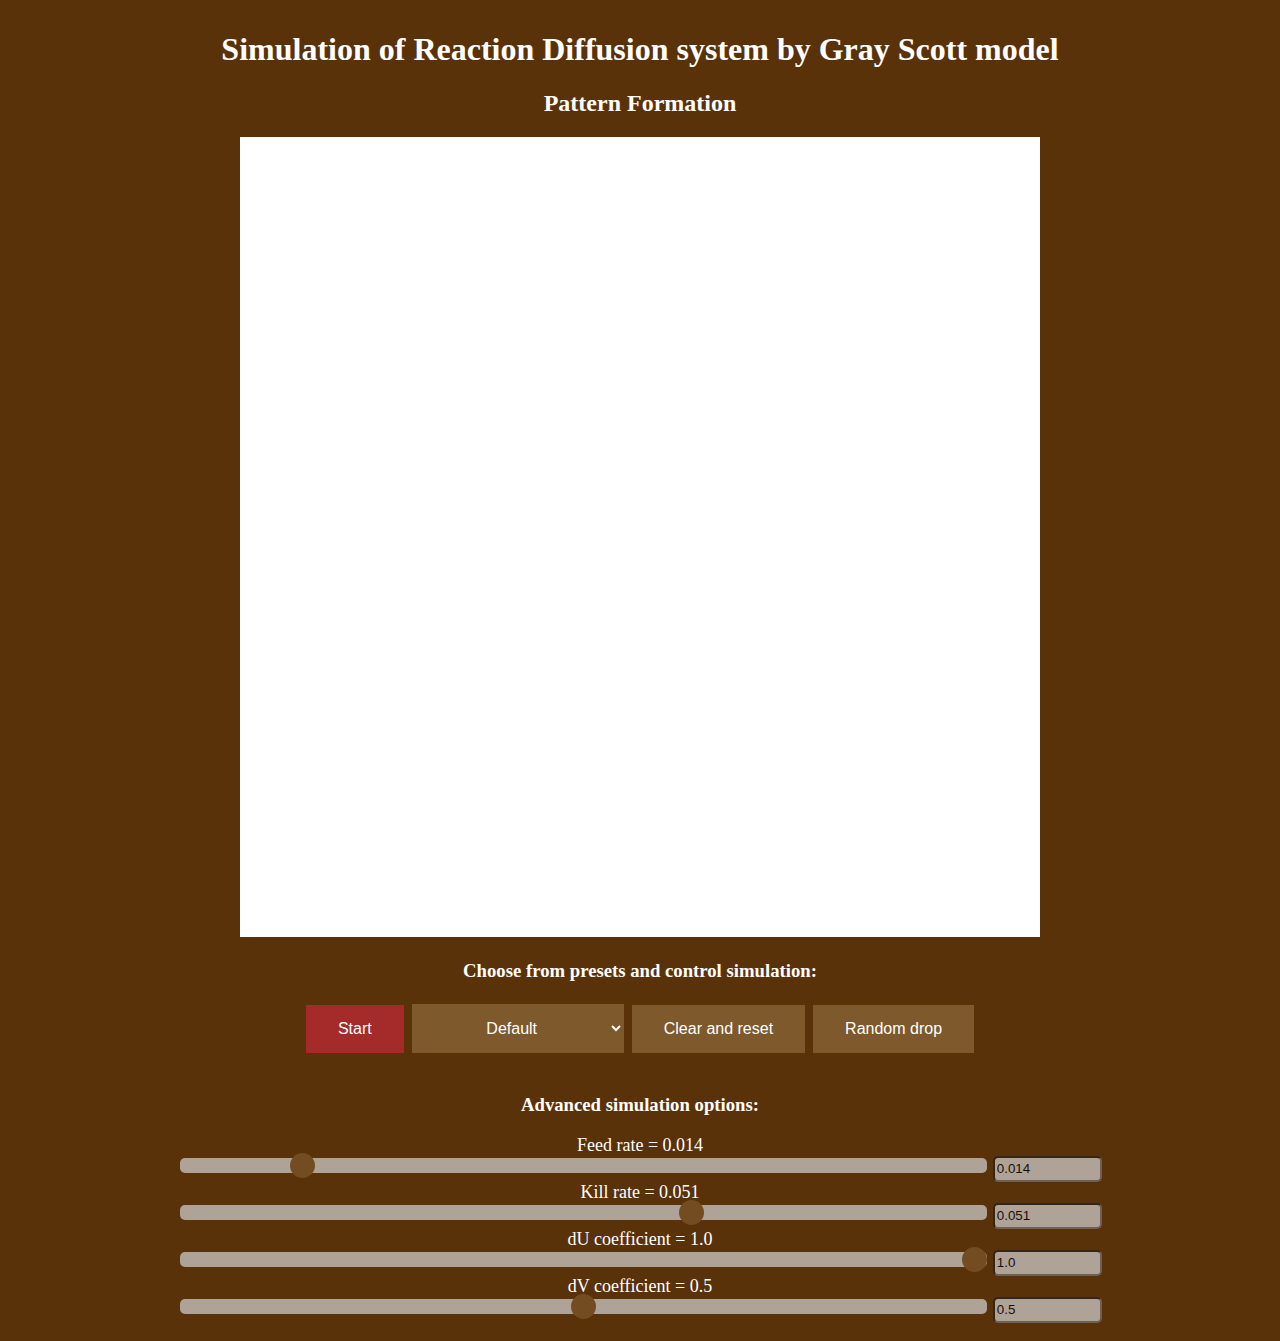
==== index.html @ ab363d38 "Commit changes" ====
<!DOCTYPE html>
<html>

<head>
  <title>Reaction Diffusion Simulation</title>
  <script type="text/javascript" src="simulationGS.js"></script>
  <script src="https://ajax.googleapis.com/ajax/libs/jquery/3.4.1/jquery.min.js"></script>
  <script type="text/javascript" src="p5.min.js"></script>
  <link rel="stylesheet" type="text/css" href="style2.css">
  <meta charset="utf-8">
  <meta name="viewport" content="width=device-width, initial-scale=1.0">

</head>

<body>

  <div id="simulation">
    <h1>Simulation of Reaction Diffusion system by Gray Scott model</h1>
    <h2>Pattern Formation</h2>

    <div id="container">
      <div class="box" id="simulation-frame">
      </div>
    </div>

    <div id="buttons">

    	<h3>Choose from presets and control simulation: </h3>
    	      <button class = "simb" id="startstopButton" type="button" onclick="startstop();" value="Start" style="background-color: brown;">Start</button>

    	<select class = "simb" id="select_presets" onchange="change_type()">
        <option value="default">Default</option>
        <option value="Waves">Waves</option>
        <option value="Chaos">Chaos</option>
        <option value="Spots and Loops">Spots and Loops</option>
        <option value="Moving Spots">Moving Spots</option>
        <option value="Chaos and Holes">Chaos and Holes</option>
        <option value="Mazes">Mazes</option>
        <option value="Holes">Holes</option>
        <option value="Pulsating Solitons">Pulsating Solitons</option>
        <option value="Solitons">Solitons</option>
      </select>
      <button class = "simb" id="resetButton" type="button" onclick="reset();">Clear and reset</button>
      <button class = "simb" id="btn_random" onclick="random_dot();">Random drop</button>
      




    </div>
<br>
    <div id="controls">
    	<h3>Advanced simulation options: </h3>
    	<span
        id="feed-rate-value"> Feed rate = 0.014 </span><br>
      <input class="slider" type="range" id="feed-rate" value="0.014" min="0.000" max="0.100" step="0.001" oninput="changef();">
        <input type="number" id="feed-rate1" class="numberinput" value="0.014" min="0.000" max="0.100" step="0.001" oninput="changeff();">

		<br>
      <span
        id="kill-rate-value"> Kill rate = 0.051 </span><br>
      <input class="slider" type="range" id="kill-rate" value="0.051" min="0.000" max="0.080" step="0.001" oninput="changek();">
              <input type="number" id="kill-rate1" class="numberinput" value="0.051" min="0.000" max="0.080" step="0.001" oninput="changekk();">
<br>
      <span
        id="dU-value"> dU coefficient = 1.0 </span><br>
      <input class="slider" type="range" id="dU" value="1.0" min="0.000" max="1.00" step="0.001" oninput="changedU();">
              <input type="number" id="dU1" class="numberinput" value="1.0" min="0.000" max="1.00" step="0.001" oninput="changedUu();">
<br>
      <span
        id="dV-value"> dV coefficient = 0.5 </span><br>
      <input class="slider" type="range" id="dV" value="0.5" min="0.000" max="1.00" step="0.001" oninput="changedV();">
              <input type="number" id="dV1" class="numberinput" value="0.5" min="0.000" max="1.00" step="0.001" oninput="changedVv();">
<br>




    </div>
</body>

</html>
---- style2.css ----
html
{

	text-align: center;
	justify-content: center;
	background: rgba(90,50,10,1);
  	scroll-behavior: smooth;
  	 margin: auto;
  	width: 80%;
  	padding: 10px;
  }
h1,h2,h3 {
  color: #fff;
}

span {
		color: #fff;
		font-size: large;

}

.simb {
  background-color: rgba(126,89,44,1);
  border: none;
  color: white;
  padding: 15px 32px;
  text-align: center;
  text-decoration: none;
  display: inline-block;
  font-size: 16px;
  margin: 4px 2px;
  cursor: pointer;

}
.numberinput {
 -webkit-appearance: none;
  width: 10%;
    height: 20px;
  border-radius: 5px;  
  background: #d3d3d3;
  outline: none;
  opacity: 0.7;

}

.slider {
  -webkit-appearance: none;
  width: 80%;
  height: 15px;
  border-radius: 5px;  
  background: #d3d3d3;
  outline: none;
  opacity: 0.7;
  -webkit-transition: .2s;
  transition: opacity .2s;
}

.slider::-webkit-slider-thumb {
  -webkit-appearance: none;
  appearance: none;
  width: 25px;
  height: 25px;
  border-radius: 50%; 
  background: rgba(126,89,44,1);
  cursor: pointer;
}

.slider::-moz-range-thumb {
  width: 25px;
  height: 25px;
  border-radius: 50%;
  background: rgba(126,89,44,1);
  cursor: pointer;
}
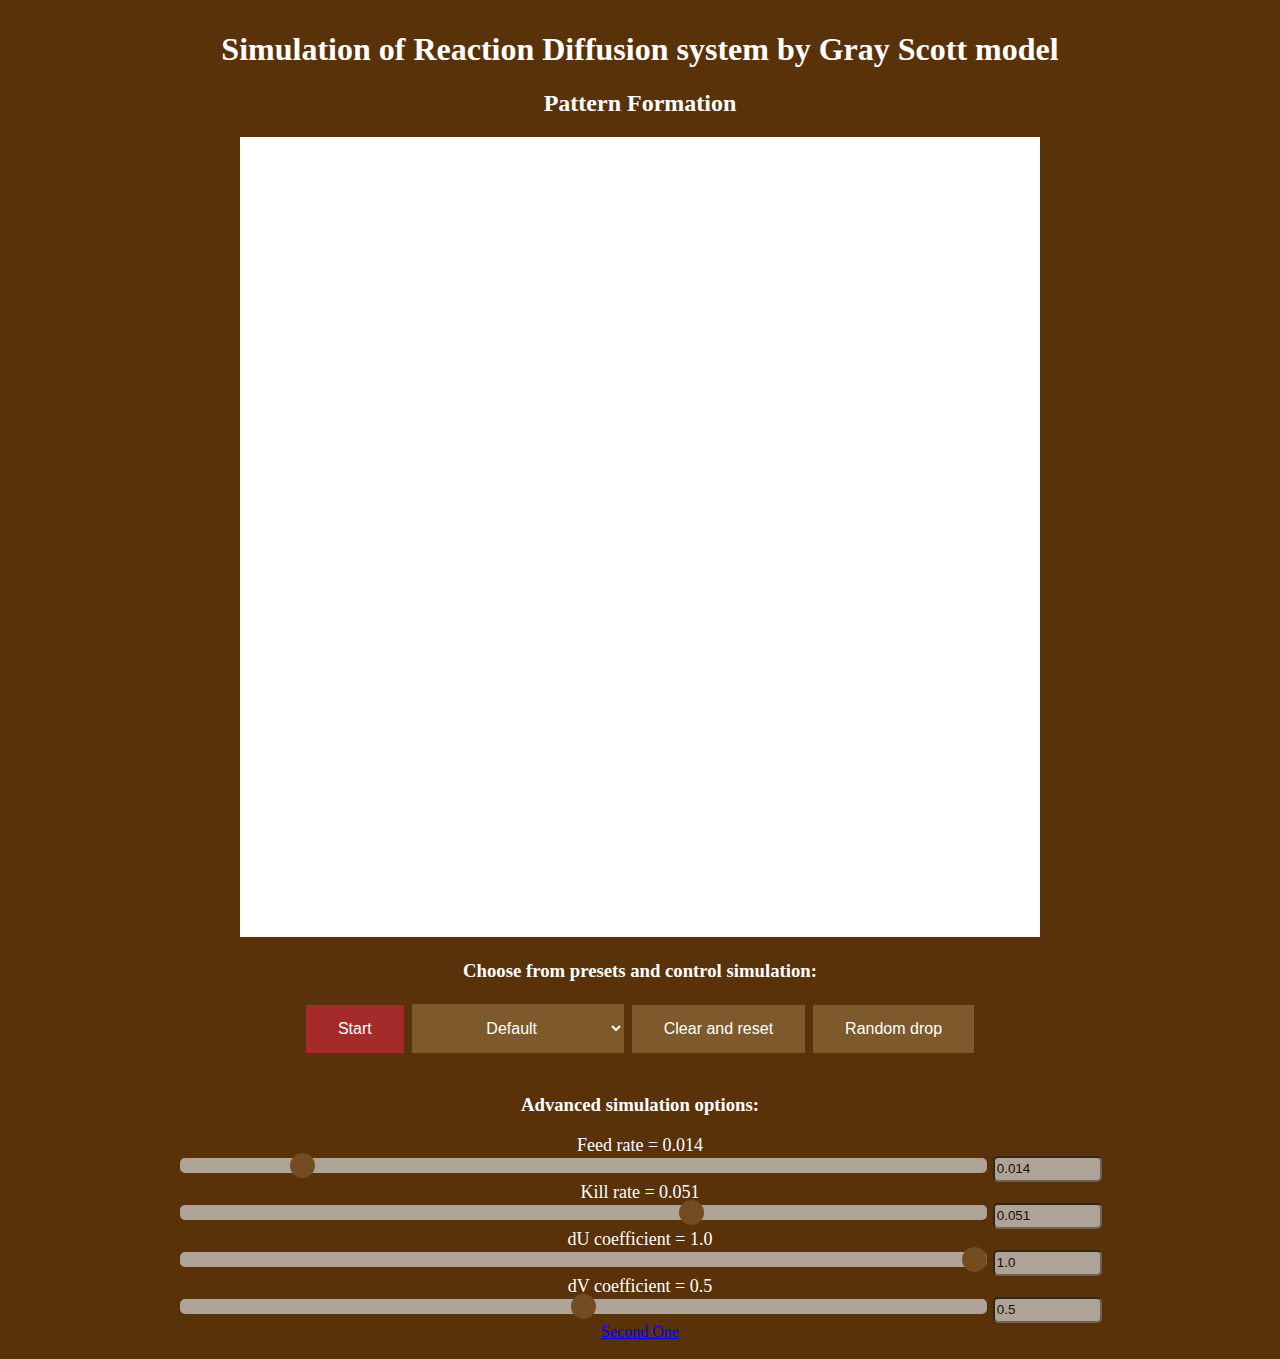
==== commit e3c96cf5: "Update index.html" ====
--- a/index.html
+++ b/index.html
@@ -72,11 +72,8 @@
       <input class="slider" type="range" id="dV" value="0.5" min="0.000" max="1.00" step="0.001" oninput="changedV();">
               <input type="number" id="dV1" class="numberinput" value="0.5" min="0.000" max="1.00" step="0.001" oninput="changedVv();">
 <br>
-
-
-
-
     </div>
+	   <a href="strakna.html">Second One</a> 
 </body>
 
-</html>+</html>
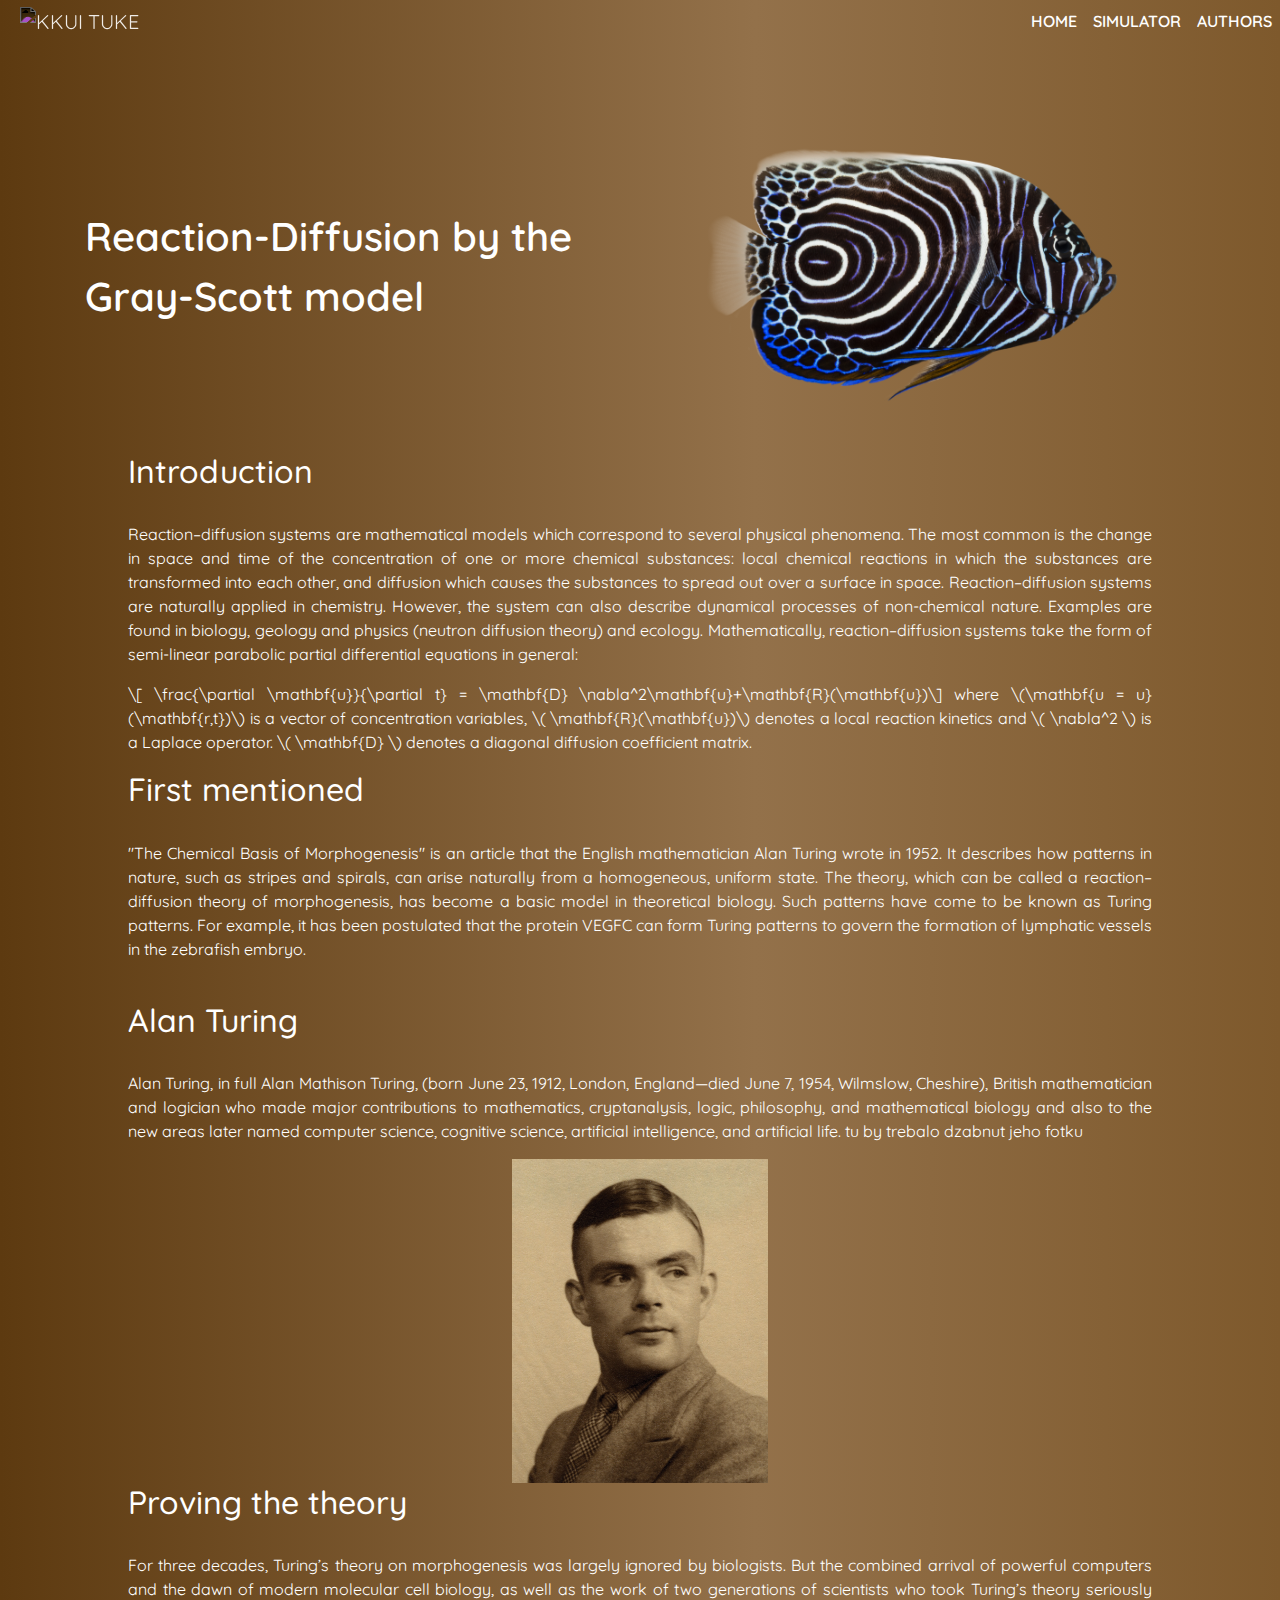
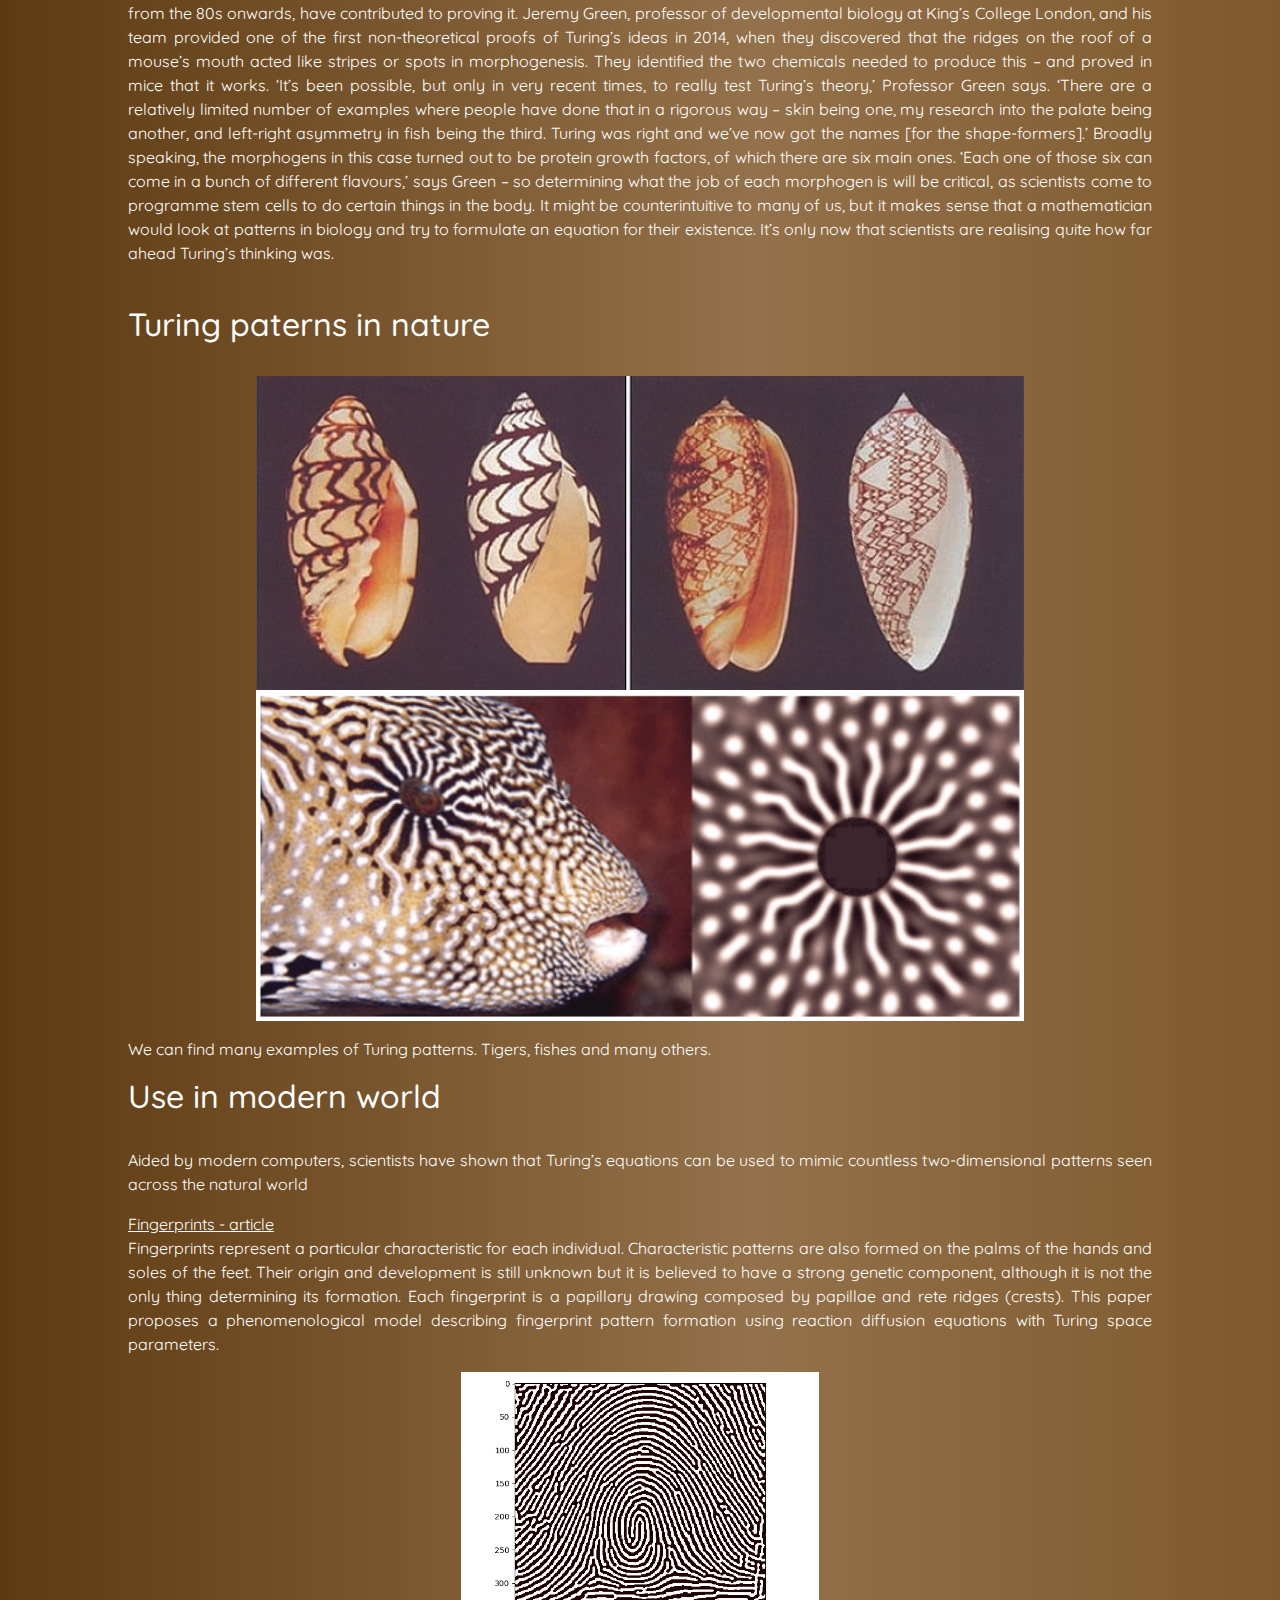
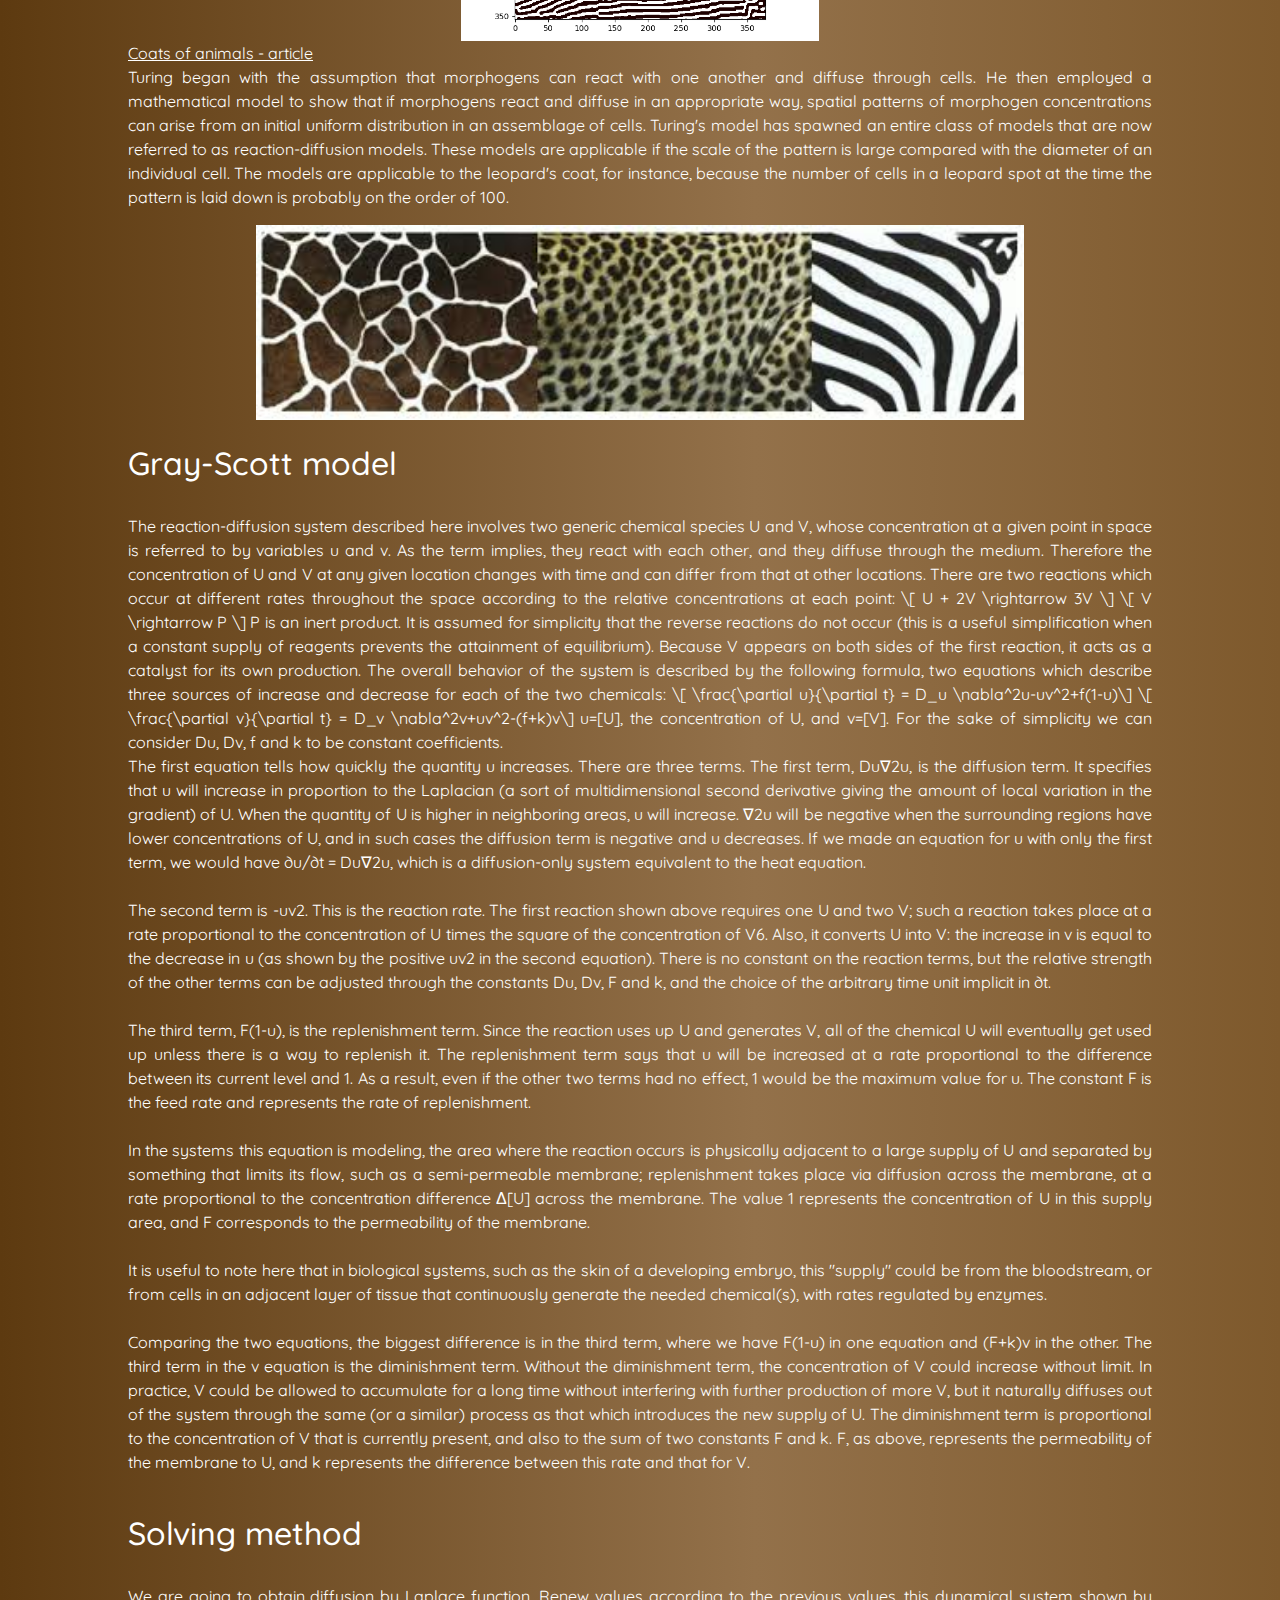
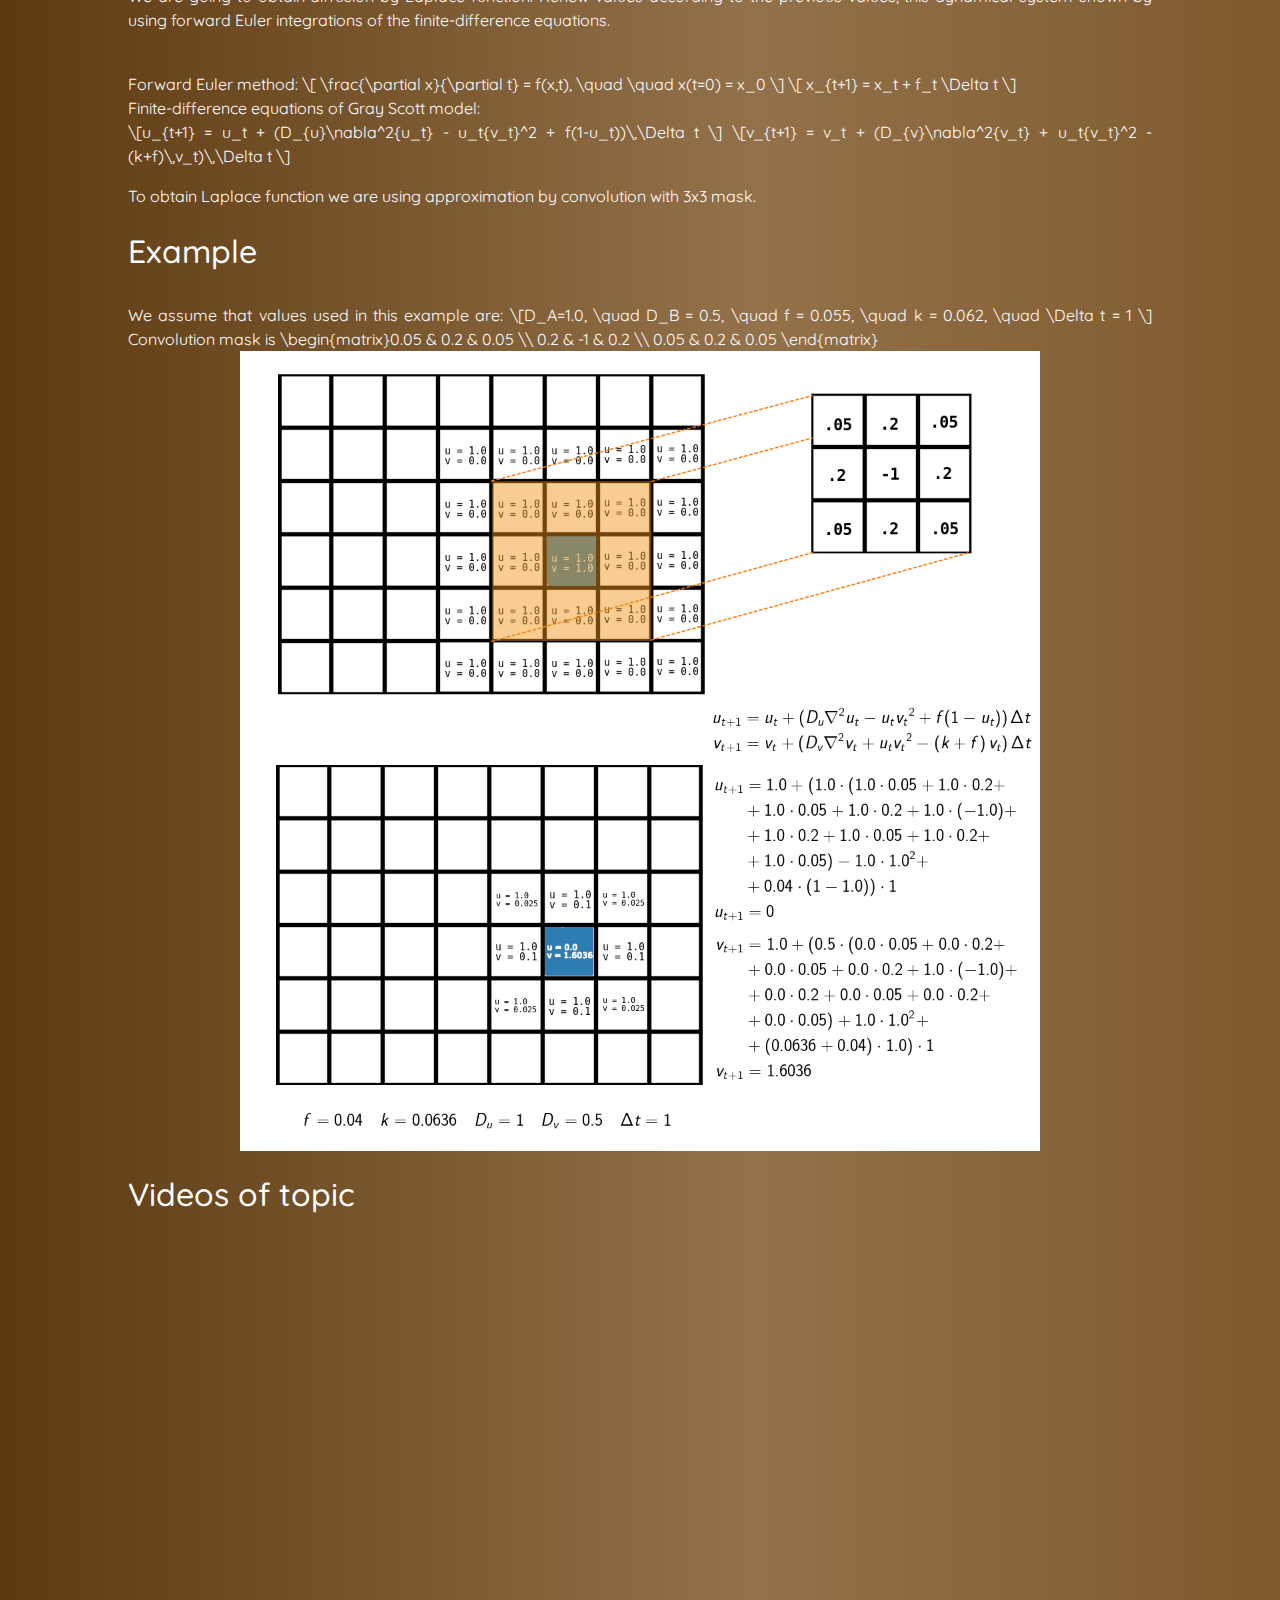
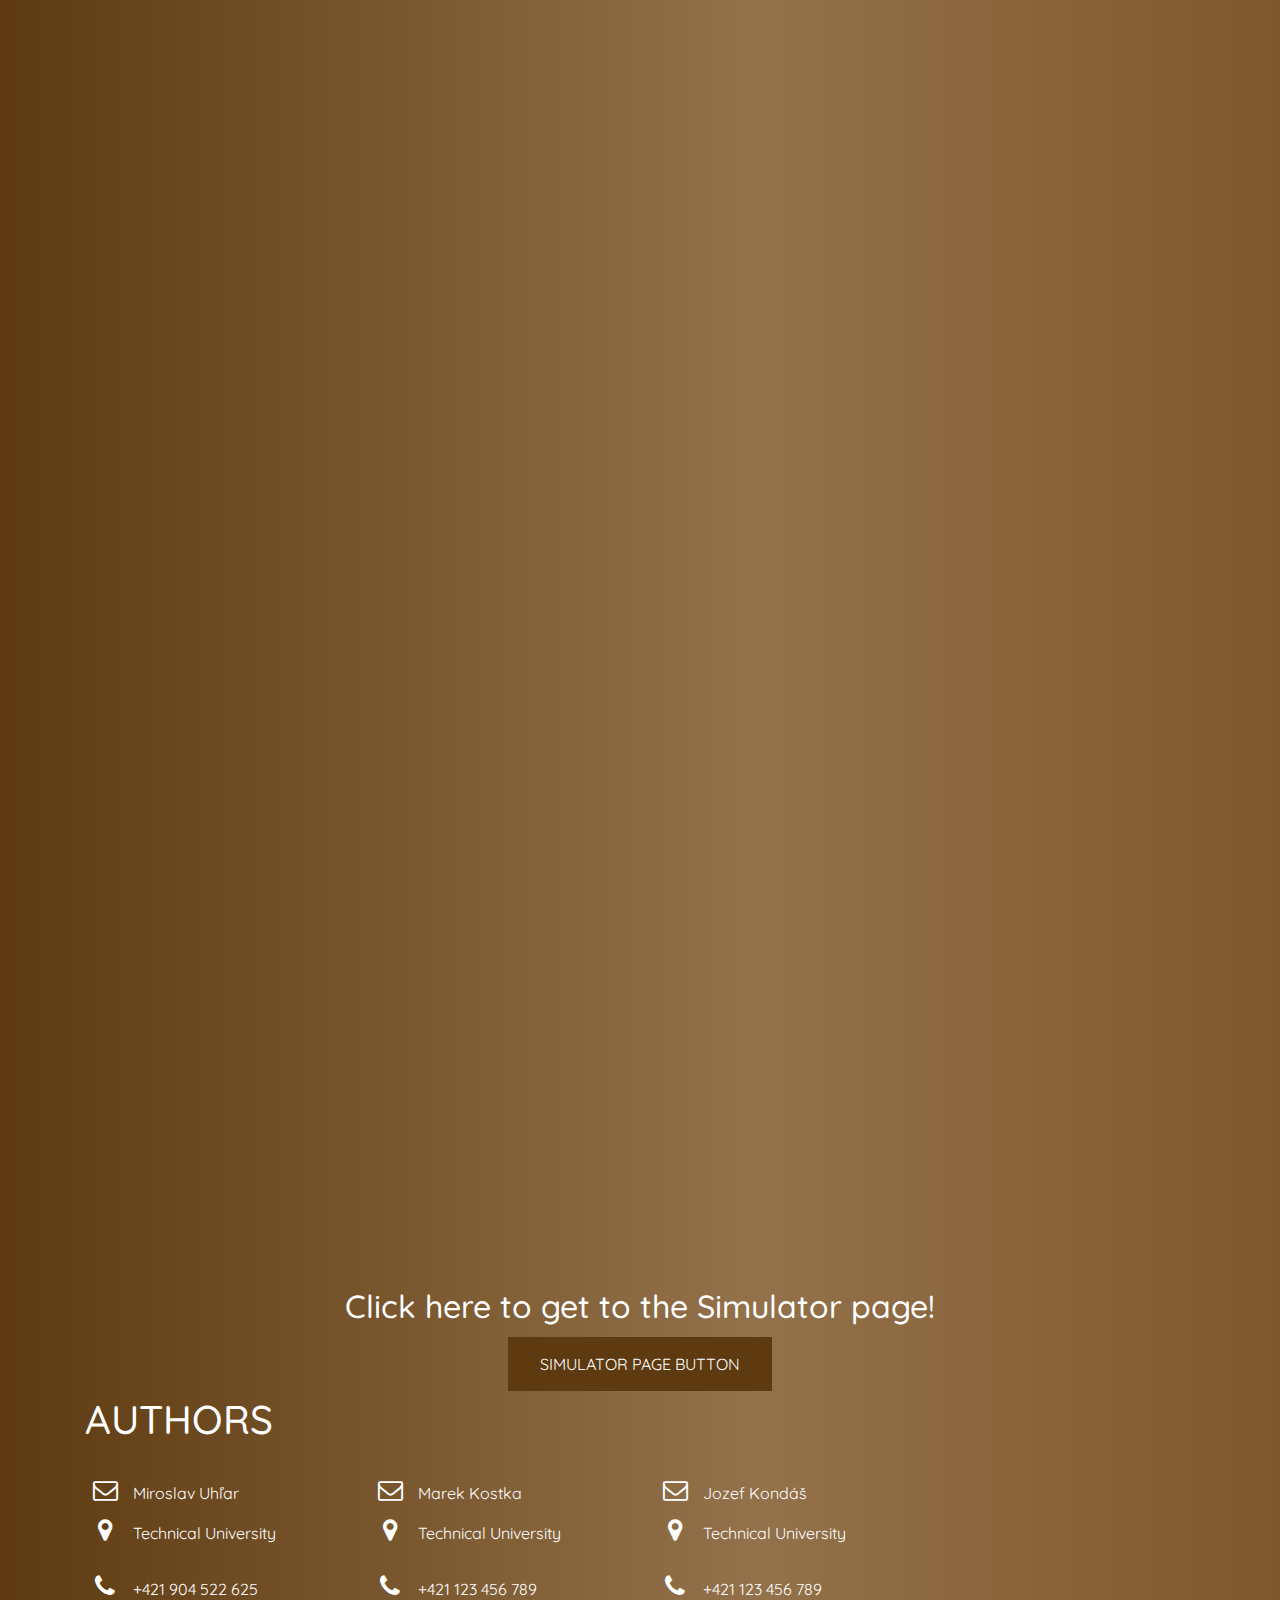
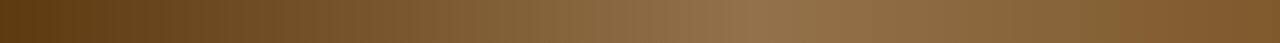
==== commit b53fe2aa: "Add files via upload" ====
--- a/index.html
+++ b/index.html
@@ -1,79 +1,367 @@
 <!DOCTYPE html>
-<html>
+<html lang="en">
 
 <head>
-  <title>Reaction Diffusion Simulation</title>
-  <script type="text/javascript" src="simulationGS.js"></script>
-  <script src="https://ajax.googleapis.com/ajax/libs/jquery/3.4.1/jquery.min.js"></script>
-  <script type="text/javascript" src="p5.min.js"></script>
-  <link rel="stylesheet" type="text/css" href="style2.css">
+  <title>Reaction-Diffusion model</title>
+  <link href="https://fonts.googleapis.com/css2?family=Sarpanch:wght@600&display=swap" rel="stylesheet">
   <meta charset="utf-8">
-  <meta name="viewport" content="width=device-width, initial-scale=1.0">
+  <meta name="viewport" content="width=device-width, initial-scale=1, shrink-to-fit=no">
+  <meta name="description" content="Translate and analyze text with Azure Cognitive Services.">
+  <link rel="stylesheet" type="text/css" href="styles/style.css">
+  <link rel="stylesheet" href="https://stackpath.bootstrapcdn.com/bootstrap/4.4.1/css/bootstrap.min.css">
+  <script src="https://code.jquery.com/jquery-3.4.1.slim.min.js"></script>
+  <script src="https://stackpath.bootstrapcdn.com/bootstrap/4.4.1/js/bootstrap.min.js"></script>
+  <link href="https://stackpath.bootstrapcdn.com/font-awesome/4.7.0/css/font-awesome.min.css" rel="stylesheet">
+  <link rel="preconnect" href="https://fonts.googleapis.com">
+  <link rel="preconnect" href="https://fonts.gstatic.com" crossorigin>
+  <link href="https://fonts.googleapis.com/css2?family=Cormorant:wght@300&family=Quicksand:wght@500&display=swap"
+    rel="stylesheet">
+
+  <script src="https://polyfill.io/v3/polyfill.min.js?features=es6"></script>
+  <script id="MathJax-script" async src="https://cdn.jsdelivr.net/npm/mathjax@3/es5/tex-mml-chtml.js">
+  </script>
+  <script src="https://cdn.jsdelivr.net/npm/p5@1.4.0/lib/p5.js"></script>
+
+
+
 
 </head>
 
 <body>
-
-  <div id="simulation">
-    <h1>Simulation of Reaction Diffusion system by Gray Scott model</h1>
-    <h2>Pattern Formation</h2>
-
-    <div id="container">
-      <div class="box" id="simulation-frame">
+  <section id="nav-bar">
+
+    <nav class="navbar navbar-expand-lg navbar-light">
+      <a class="navbar-brand" href="#"><img
+          src="https://kkui.fei.tuke.sk/wp-content/uploads/2019/07/logo_kkui-1024x356.png"
+          style="max-height: 40px;filter: grayscale(50%);filter: invert(100%);" alt="KKUI TUKE"></a>
+      <button class="navbar-toggler" type="button" data-toggle="collapse" data-target="#navbarNav"
+        aria-controls="navbarNav" aria-expanded="false" aria-label="Toggle navigation">
+        <i class="fa fa-bars"></i>
+      </button>
+      <div class="collapse navbar-collapse" id="navbarNav">
+        <ul class="navbar-nav ml-auto">
+          <li class="nav-item">
+            <a class="nav-link" href="#banner">HOME</a>
+          </li>
+          <li class="nav-item">
+            <a class="nav-link" href="simulator.html">SIMULATOR</a>
+          </li>
+          <li class="nav-item">
+            <a class="nav-link" href="#footer">AUTHORS</a>
+          </li>
+        </ul>
+      </div>
+    </nav>
+  </section>
+
+  <!-----------banner---------->
+
+  <section id="banner">
+    <div class="container">
+      <div class="row">
+        <div class="col-md-6">
+          <p class="promo-title">Reaction-Diffusion by the Gray-Scott model</p>
+
+
+        </div>
+        <div class="col-md-6 text-center';">
+          <img src="images/hello1.png" class="img_fluid" style="max-width: 100%" HSPACE="5" VSPACE="10">
+        </div>
       </div>
     </div>
-
-    <div id="buttons">
-
-    	<h3>Choose from presets and control simulation: </h3>
-    	      <button class = "simb" id="startstopButton" type="button" onclick="startstop();" value="Start" style="background-color: brown;">Start</button>
-
-    	<select class = "simb" id="select_presets" onchange="change_type()">
-        <option value="default">Default</option>
-        <option value="Waves">Waves</option>
-        <option value="Chaos">Chaos</option>
-        <option value="Spots and Loops">Spots and Loops</option>
-        <option value="Moving Spots">Moving Spots</option>
-        <option value="Chaos and Holes">Chaos and Holes</option>
-        <option value="Mazes">Mazes</option>
-        <option value="Holes">Holes</option>
-        <option value="Pulsating Solitons">Pulsating Solitons</option>
-        <option value="Solitons">Solitons</option>
-      </select>
-      <button class = "simb" id="resetButton" type="button" onclick="reset();">Clear and reset</button>
-      <button class = "simb" id="btn_random" onclick="random_dot();">Random drop</button>
-      
-
-
-
-
+    <div class="abstract">
+      <h2>Introduction</h2>
+      <br>
+      <p>
+        Reaction–diffusion systems are mathematical models which correspond to several physical phenomena. The most
+        common is the change in space and time of the concentration of one or more chemical substances: local chemical
+        reactions in which the substances are transformed into each other, and diffusion which causes the substances to
+        spread out over a surface in space.
+
+        Reaction–diffusion systems are naturally applied in chemistry. However, the system can also describe dynamical
+        processes of non-chemical nature. Examples are found in biology, geology and physics (neutron diffusion theory)
+        and ecology. Mathematically, reaction–diffusion systems take the form of semi-linear parabolic partial
+        differential equations in general:
+      </p>
+
+      <p> \[ \frac{\partial \mathbf{u}}{\partial t} = \mathbf{D} \nabla^2\mathbf{u}+\mathbf{R}(\mathbf{u})\]
+        where \(\mathbf{u = u}(\mathbf{r,t})\) is a vector of concentration variables, \( \mathbf{R}(\mathbf{u})\)
+        denotes a local reaction kinetics and \( \nabla^2 \) is a Laplace operator. \( \mathbf{D} \) denotes a diagonal
+        diffusion coefficient matrix.
+      </p>
+      <h2>First mentioned</h2>
+      <br>
+      <p>
+        "The Chemical Basis of Morphogenesis" is an article that the English mathematician Alan Turing wrote in 1952. It
+        describes how patterns in nature, such as stripes and spirals, can arise naturally from a homogeneous, uniform
+        state. The theory, which can be called a reaction–diffusion theory of morphogenesis, has become a basic model in
+        theoretical biology. Such patterns have come to be known as Turing patterns. For example, it has been postulated
+        that the protein VEGFC can form Turing patterns to govern the formation of lymphatic vessels in the zebrafish
+        embryo.
+
+      </p>
+      <br>
+      <h2>Alan Turing</h2><br>
+      <p>
+        Alan Turing, in full Alan Mathison Turing, (born June 23, 1912, London, England—died June 7, 1954, Wilmslow,
+        Cheshire), British mathematician and logician who made major contributions to mathematics, cryptanalysis, logic,
+        philosophy, and mathematical biology and also to the new areas later named computer science, cognitive science,
+        artificial intelligence, and artificial life. tu by trebalo dzabnut jeho fotku
+      </p>
+      <img src="images/alan.jpg" alt="Example" style="display: block; margin-right: auto; margin-left: auto" ;
+        float=left-right width=25% height=25%>
+
+
+
+      <h2>Proving the theory</h2>
+      <br>
+      <p>
+        For three decades, Turing’s theory on morphogenesis was largely ignored by biologists. But the combined arrival
+        of powerful computers and the dawn of modern molecular cell biology, as well as the work of two generations of
+        scientists who took Turing’s theory seriously from the 80s onwards, have contributed to proving it.
+
+        Jeremy Green, professor of developmental biology at King’s College London, and his team provided one of the
+        first non-theoretical proofs of Turing’s ideas in 2014, when they discovered that the ridges on the roof of a
+        mouse’s mouth acted like stripes or spots in morphogenesis. They identified the two chemicals needed to produce
+        this – and proved in mice that it works.
+
+        ‘It’s been possible, but only in very recent times, to really test Turing’s theory,’ Professor Green says.
+        ‘There are a relatively limited number of examples where people have done that in a rigorous way – skin being
+        one, my research into the palate being another, and left-right asymmetry in fish being the third. Turing was
+        right and we’ve now got the names [for the shape-formers].’ Broadly speaking, the morphogens in this case turned
+        out to be protein growth factors, of which there are six main ones. ‘Each one of those six can come in a bunch
+        of different flavours,’ says Green – so determining what the job of each morphogen is will be critical, as
+        scientists come to programme stem cells to do certain things in the body.
+
+        It might be counterintuitive to many of us, but it makes sense that a mathematician would look at patterns in
+        biology and try to formulate an equation for their existence. It’s only now that scientists are realising quite
+        how far ahead Turing’s thinking was.
+      </p><br>
+      <h2> Turing paterns in nature </h2>
+      <br>
+      <img src="images/nature.jpg" alt="Example" style="display: block; margin-right: auto; margin-left: auto" ;
+        float=left-right width=75% height=75%>
+      <p>
+
+        <img src="images/nature1.png" alt="Example" style="display: block; margin-right: auto; margin-left: auto" ;
+          float=left-right width=75% height=75%>
+      <p>
+        We can find many examples of Turing patterns. Tigers, fishes and many others.
+        <!-- Tu by som natrepal zopar fotiek aby to nebolo iba samy text.
+  </p> -->
+      <h2> Use in modern world </h2><br>
+      <p>
+        Aided by modern computers, scientists have shown that Turing’s equations can be used to mimic countless
+        two-dimensional patterns seen across the natural world
+      </p>
+
+      <u> <a href="https://www.ncbi.nlm.nih.gov/pmc/articles/PMC3141687/pdf/1742-4682-8-24.pdf"
+          target="_blank">Fingerprints - article</a> </u> <br>
+      <p>Fingerprints represent a particular characteristic for each individual.
+        Characteristic patterns are also formed on the palms of the hands and soles of the
+        feet. Their origin and development is still unknown but it is believed to have a
+        strong genetic component, although it is not the only thing determining its
+        formation. Each fingerprint is a papillary drawing composed by papillae and rete
+        ridges (crests). This paper proposes a phenomenological model describing fingerprint
+        pattern formation using reaction diffusion equations with Turing space parameters.</p>
+
+
+      <img src="images/finger.png" alt="Example" style="display: block; margin-right: auto; margin-left: auto" ;
+        float=left-right width=35% height=35%>
+
+      <u> <a href="https://www.crm.umontreal.ca/~durand/Murray-Sc.Am.pdf" target="_blank">Coats of animals - article</a>
+      </u>
+      <p>Turing began with the assumption
+        that morphogens can react with one
+        another and diffuse through cells. He
+        then employed a mathematical model
+        to show that if morphogens react and
+        diffuse in an appropriate way, spatial
+        patterns of morphogen concentrations can arise from an initial
+        uniform distribution in an assemblage of cells. Turing's model has
+        spawned an entire class of models
+        that are now referred to as
+        reaction-diffusion models. These
+        models are applicable if the scale of
+        the pattern is large compared with the
+        diameter of an individual cell. The
+        models are applicable to the leopard's
+        coat, for instance, because the
+        number of cells in a leopard spot at
+        the time the pattern is laid down is
+        probably on the order of 100. </p>
+
+      <img src="images/coats.jfif" alt="Example" style="display: block; margin-right: auto; margin-left: auto" ;
+        float=left-right width=75% height=75%>
+
+
+
+
+
+
+
+
+
+
+      <br>
+      <h2>Gray-Scott model</h2>
+      <br>
+      <p>
+        The reaction-diffusion system described here involves two generic chemical species U and V, whose concentration
+        at a given point in space is referred to by variables u and v. As the term implies, they react with each other,
+        and they diffuse through the medium. Therefore the concentration of U and V at any given location changes with
+        time and can differ from that at other locations.
+
+        There are two reactions which occur at different rates throughout the space according to the relative
+        concentrations at each point:
+        \[ U + 2V \rightarrow 3V \]
+        \[ V \rightarrow P \]
+
+        P is an inert product. It is assumed for simplicity that the reverse reactions do not occur (this is a useful
+        simplification when a constant supply of reagents prevents the attainment of equilibrium). Because V appears on
+        both sides of the first reaction, it acts as a catalyst for its own production.
+
+        The overall behavior of the system is described by the following formula, two equations which describe three
+        sources of increase and decrease for each of the two chemicals:
+
+
+        \[ \frac{\partial u}{\partial t} = D_u \nabla^2u-uv^2+f(1-u)\]
+        \[ \frac{\partial v}{\partial t} = D_v \nabla^2v+uv^2-(f+k)v\]
+
+        u=[U], the concentration of U, and v=[V]. For the sake of simplicity we can consider Du, Dv, f and k to be
+        constant coefficients.
+        <br>
+        The first equation tells how quickly the quantity u increases. There are three terms. The first term, Du∇2u, is
+        the diffusion term. It specifies that u will increase in proportion to the Laplacian (a sort of multidimensional
+        second derivative giving the amount of local variation in the gradient) of U. When the quantity of U is higher
+        in neighboring areas, u will increase. ∇2u will be negative when the surrounding regions have lower
+        concentrations of U, and in such cases the diffusion term is negative and u decreases. If we made an equation
+        for u with only the first term, we would have ∂u/∂t = Du∇2u, which is a diffusion-only system equivalent to the
+        heat equation.
+        <br><br>
+        The second term is -uv2. This is the reaction rate. The first reaction shown above requires one U and two V;
+        such a reaction takes place at a rate proportional to the concentration of U times the square of the
+        concentration of V6. Also, it converts U into V: the increase in v is equal to the decrease in u (as shown by
+        the positive uv2 in the second equation). There is no constant on the reaction terms, but the relative strength
+        of the other terms can be adjusted through the constants Du, Dv, F and k, and the choice of the arbitrary time
+        unit implicit in ∂t.
+        <br><br>
+        The third term, F(1-u), is the replenishment term. Since the reaction uses up U and generates V, all of the
+        chemical U will eventually get used up unless there is a way to replenish it. The replenishment term says that u
+        will be increased at a rate proportional to the difference between its current level and 1. As a result, even if
+        the other two terms had no effect, 1 would be the maximum value for u. The constant F is the feed rate and
+        represents the rate of replenishment.
+        <br><br>
+        In the systems this equation is modeling, the area where the reaction occurs is physically adjacent to a large
+        supply of U and separated by something that limits its flow, such as a semi-permeable membrane; replenishment
+        takes place via diffusion across the membrane, at a rate proportional to the concentration difference Δ[U]
+        across the membrane. The value 1 represents the concentration of U in this supply area, and F corresponds to the
+        permeability of the membrane.
+        <br><br>
+        It is useful to note here that in biological systems, such as the skin of a developing embryo, this "supply"
+        could be from the bloodstream, or from cells in an adjacent layer of tissue that continuously generate the
+        needed chemical(s), with rates regulated by enzymes.
+        <br><br>
+        Comparing the two equations, the biggest difference is in the third term, where we have F(1-u) in one equation
+        and (F+k)v in the other. The third term in the v equation is the diminishment term. Without the diminishment
+        term, the concentration of V could increase without limit. In practice, V could be allowed to accumulate for a
+        long time without interfering with further production of more V, but it naturally diffuses out of the system
+        through the same (or a similar) process as that which introduces the new supply of U. The diminishment term is
+        proportional to the concentration of V that is currently present, and also to the sum of two constants F and k.
+        F, as above, represents the permeability of the membrane to U, and k represents the difference between this rate
+        and that for V.
+      </p>
+      <br>
+      <div>
+        <h2>Solving method</h2><br>
+        <p>We are going to obtain diffusion by Laplace function. Renew values according to the previous values, this
+          dynamical system shown by using forward Euler integrations of the finite-difference equations.</p>
+        <br>
+        Forward Euler method:
+        \[ \frac{\partial x}{\partial t} = f(x,t), \quad \quad x(t=0) = x_0 \]
+        \[ x_{t+1} = x_t + f_t \Delta t \]
+        <br>
+        Finite-difference equations of Gray Scott model:
+        <p>
+          \[u_{t+1} = u_t + (D_{u}\nabla^2{u_t} - u_t{v_t}^2 + f(1-u_t))\,\Delta t \]
+          \[v_{t+1} = v_t + (D_{v}\nabla^2{v_t} + u_t{v_t}^2 - (k+f)\,v_t)\,\Delta t \]
+        </p>
+        To obtain Laplace function we are using approximation by convolution with 3x3 mask.
+        <div><br>
+          <h2>Example</h2><br>
+          We assume that values used in this example are: \[D_A=1.0, \quad D_B = 0.5, \quad f = 0.055, \quad k = 0.062,
+          \quad \Delta t = 1 \]
+          Convolution mask is \begin{matrix}0.05 & 0.2 & 0.05 \\ 0.2 & -1 & 0.2 \\ 0.05 & 0.2 & 0.05 \end{matrix}
+          <br>
+          <img src="images/konv_marekova.png" alt="Example"
+            style="display: block; margin-right: auto; margin-left: auto" width="800" height="800">
+          <br>
+          <h2>Videos of topic</h2><br>
+          <iframe width="560" height="315" src="https://www.youtube.com/embed/alH3yc6tX98" title="YouTube video player"
+            frameborder="0"
+            allow="accelerometer; autoplay; clipboard-write; encrypted-media; gyroscope; picture-in-picture"
+            allowfullscreen></iframe>
+          <iframe width="560" height="315" src="https://www.youtube.com/embed/LMzYrsfTiEw" title="YouTube video player"
+            frameborder="0"
+            allow="accelerometer; autoplay; clipboard-write; encrypted-media; gyroscope; picture-in-picture"
+            allowfullscreen></iframe>
+          <iframe width="560" height="315" src="https://www.youtube.com/embed/PtPK_xx5Hks" title="YouTube video player"
+            frameborder="0"
+            allow="accelerometer; autoplay; clipboard-write; encrypted-media; gyroscope; picture-in-picture"
+            allowfullscreen></iframe>
+          <iframe width="560" height="315" src="https://www.youtube.com/embed/oP97DQlXdn4?start=781"
+            title="YouTube video player" frameborder="0"
+            allow="accelerometer; autoplay; clipboard-write; encrypted-media; gyroscope; picture-in-picture"
+            allowfullscreen></iframe>
+          <iframe width="560" height="315" src="https://www.youtube.com/embed/zp3P78YuZRg?start=781"
+            title="YouTube video player" frameborder="0"
+            allow="accelerometer; autoplay; clipboard-write; encrypted-media; gyroscope; picture-in-picture"
+            allowfullscreen></iframe>
+
+        </div>
+      </div>
     </div>
-<br>
-    <div id="controls">
-    	<h3>Advanced simulation options: </h3>
-    	<span
-        id="feed-rate-value"> Feed rate = 0.014 </span><br>
-      <input class="slider" type="range" id="feed-rate" value="0.014" min="0.000" max="0.100" step="0.001" oninput="changef();">
-        <input type="number" id="feed-rate1" class="numberinput" value="0.014" min="0.000" max="0.100" step="0.001" oninput="changeff();">
-
-		<br>
-      <span
-        id="kill-rate-value"> Kill rate = 0.051 </span><br>
-      <input class="slider" type="range" id="kill-rate" value="0.051" min="0.000" max="0.080" step="0.001" oninput="changek();">
-              <input type="number" id="kill-rate1" class="numberinput" value="0.051" min="0.000" max="0.080" step="0.001" oninput="changekk();">
-<br>
-      <span
-        id="dU-value"> dU coefficient = 1.0 </span><br>
-      <input class="slider" type="range" id="dU" value="1.0" min="0.000" max="1.00" step="0.001" oninput="changedU();">
-              <input type="number" id="dU1" class="numberinput" value="1.0" min="0.000" max="1.00" step="0.001" oninput="changedUu();">
-<br>
-      <span
-        id="dV-value"> dV coefficient = 0.5 </span><br>
-      <input class="slider" type="range" id="dV" value="0.5" min="0.000" max="1.00" step="0.001" oninput="changedV();">
-              <input type="number" id="dV1" class="numberinput" value="0.5" min="0.000" max="1.00" step="0.001" oninput="changedVv();">
-<br>
+    <br>
+    <div id="simulatorpagebutton">
+      <h2> Click here to get to the Simulator page! </h2>
+      <button class="simb" onclick="location.href='simulator.html'">SIMULATOR PAGE BUTTON</button>
     </div>
-	   <a href="strakna.html">Second One</a> 
+  </section>
+
+  <!---------------APP-------------->
+  <!-- 
+<section id="app">
+  <div id ="appdiv">
+    <h1 class="title">SIMULATOR</h1>
+
+   </div>
+</section>
+ -->
+
+  <!---------------FOOTER-------------->
+
+  <section id="footer">
+    <div class="container">
+      <h1>AUTHORS</h1>
+      <div class="row">
+        <div class="col-xs-6 col-sm-3  footer-box">
+          <a href="mailto:miroslav.uhlar@student.tuke.sk"><i class="fa fa-envelope-o"></i>Miroslav Uhľar</a>
+          <p><i class="fa fa-map-marker"></i>Technical University</p>
+          <p><i class="fa fa-phone"></i>+421 904 522 625</p>
+        </div>
+        <div class="col-xs-6 col-sm-3  footer-box">
+          <a href="mailto:marek.kostka@student.tuke.sk"><i class="fa fa-envelope-o"></i>Marek Kostka</a>
+          <p><i class="fa fa-map-marker"></i>Technical University</p>
+          <p><i class="fa fa-phone"></i>+421 123 456 789</p>
+        </div>
+        <div class="col-xs-6 col-sm-3  footer-box">
+          <a href="mailto:jozef.kondas@student.tuke.sk"><i class="fa fa-envelope-o"></i>Jozef Kondáš</a>
+          <p><i class="fa fa-map-marker"></i>Technical University</p>
+          <p><i class="fa fa-phone"></i>+421 123 456 789</p>
+        </div>
+      </div>
+    </div>
+  </section>
 </body>
 
-</html>
+</html>--- a/styles/style.css
+++ b/styles/style.css
@@ -0,0 +1,302 @@
+ *
+{
+  margin: 0;
+  padding: 0;
+/*font-family: 'Sarpanch', sans-serif;*/
+    font-family: 'Quicksand', sans-serif;
+    /*text-transform: uppercase;*/
+}
+html
+{
+  scroll-behavior: smooth;
+
+}
+body
+{
+
+}
+table {
+  border-collapse: collapse;
+  width: 100%;
+  height: 20%;
+}
+table, th, td {
+  border: 2px solid black;
+}
+#nav-bar
+{
+  background: rgb(93,58,16);
+  background: linear-gradient(90deg, rgba(93,58,16,1) 0%, rgba(147,113,74,1) 59%, rgba(126,89,44,1) 100%);
+  position: sticky;
+  top: 0;
+  z-index: 10;
+}
+.navbar
+{
+  padding: 0 !important;
+}
+.navbar-brand img
+{
+  height: 40px;
+  padding-left: 20px;
+}
+.navbar-nav li a
+{
+  color: #fff !important;
+  font-weight: 600;
+  float: right;
+  text-align: left;
+}
+.fa-bars
+{
+  color: #fff;
+  font-size: 30px !important;
+}
+.navbar-toggler
+{
+  outline: none !important;
+}
+
+/*--------banner----------*/
+
+#banner
+{ 
+  background: rgb(93,58,16);
+  /*background: linear-gradient(90deg, rgba(2,0,36,1) 0%, rgba(12,12,121,1) 59%, rgba(33,46,213,1) 100%);*/
+  background: linear-gradient(90deg, rgba(93,58,16,1) 0%, rgba(147,113,74,1) 59%, rgba(126,89,44,1) 100%);
+  color: #fff;
+  padding-top: 5%;
+}
+.promo-title
+{
+  font-size: 40px;
+  font-weight: 600;
+  margin-top: 100px;
+  word-wrap: break-word; 
+}
+.logo_btn
+{
+  filter: grayscale(100%);
+  width: 45px;
+  margin: 20px;
+}
+#banner a
+{
+  color: #fff;
+  text-decoration: none;
+}
+.img_fluid
+{
+  max-width: 100%;
+  max-height: 100%;
+  margin: 15px auto;
+}
+.bottom-img
+{
+  width: 100%;
+}
+
+/*--------aplikacia----------*/
+
+#app
+{
+
+  padding: 80px 0;
+}
+.app
+{
+  padding: 20px;
+}
+.app h4
+{
+  padding: 5px;
+  margin-top: 25px;
+  text-transform: uppercase;
+}
+.title::before
+{
+  content: '';
+  background: rgba(93,58,16,1);
+  height: 5px;
+  width: 200px;
+  margin-left: auto;
+  margin-right: auto;
+  display: block;
+  transform: translateY(63px);
+}
+.title {
+  color: rgba(93,58,16,1);
+}
+.appdiv{
+    justify-content: center;
+
+}
+
+
+/*----------Contact-------------*/
+
+#social-media
+{
+  padding: 80px;
+  background: #fff;
+  padding: 5px 0;
+}
+#social-media p
+{
+  font-size: 36px;
+  font-weight: 600;
+  margin-bottom: 30px;
+}
+.social-icons img
+{
+  width: 60px;
+  transition: 0.5s;
+}
+.social-icons a:hover img
+{
+  transform: translateY(-10px);
+}
+
+.simb {
+  background-color: rgba(126,89,44,1);
+  border: none;
+  color: white;
+  padding: 25px 40px;
+  text-align: center;
+  text-decoration: none;
+  display: inline-block;
+  font-size: 25px;
+  margin: 4px 2px;
+  cursor: pointer;
+
+}
+#simulatorpagebutton
+{
+  text-align: center;
+  justify-content: center;
+}
+
+/*----------Footer-------------*/
+
+#footer
+{
+	background: rgb(2,0,36);
+  background: linear-gradient(90deg, rgba(93,58,16,1) 0%, rgba(147,113,74,1) 59%, rgba(126,89,44,1) 100%);
+  color: #fff;
+}
+#footer a{
+	text-decoration: none;
+  color: #fff;
+}
+#footer a:hover {
+  color: #6e2c00;
+}
+.footer-img
+{
+  width: 100%;
+  transform: rotate(180deg);
+}
+.footer-box
+{
+  padding: 20px;
+}
+.footer-box img
+{
+  width: 120px;
+  margin-bottom: 20px;
+}
+.footer-box .fa
+{
+  margin-right: 8px;
+  font-size: 25px;
+  height: 40px;
+  width: 40px;
+  text-align: center;
+  padding-top: 7px;
+  border-radius: 2px;
+  
+
+}
+tr:nth-child(even)
+{
+  background-color: #6e2c00;
+  color: #fff;
+}
+
+
+/*-----  OTHERS ------*/
+
+.abstract
+{
+  margin: auto 8%;
+  padding: 1% 2%;
+  text-align: justify;
+}
+
+#simulation-frame { 
+  height: 500px;
+  width: 500px;
+  padding: 0;
+  margin: 0 5% 0 auto;
+  border: 3px solid;
+  overflow: hidden;
+  float: center;
+  position:relative;
+  background-color: rgba(93,58,16,1);
+}
+
+#controls{
+  min-height: 406px;
+  
+}
+
+#description{
+  clear: left;
+}
+
+#container{
+  position: relative;
+}
+
+.simb {
+  background-color: rgba(93,58,16,1);
+  border: none;
+  color: white;
+  padding: 15px 32px;
+  text-align: center;
+  text-decoration: none;
+  display: inline-block;
+  font-size: 16px;
+  margin: 4px 2px;
+  cursor: pointer;
+
+}
+
+
+
+
+.circleRange{
+    width: 100%;
+    -webkit-appearance: none;
+    -moz-appearance: none;
+    background: rgba(93,58,16,1);
+    outline: none;
+    height: 10px;
+}
+
+.circleRange::-webkit-slider-thumb{
+    -webkit-appearance: none;
+    background: #3f51b5;
+    cursor: pointer;
+    width: 32px;
+    height: 32px;
+    border-radius: 50%;
+}
+.circleRange::-moz-slider-thumb{
+    -moz-appearance: none;
+    background: #3f51b5;
+    cursor: pointer;
+    width: 32px;
+    height: 32px;
+    border-radius: 50%;
+}
